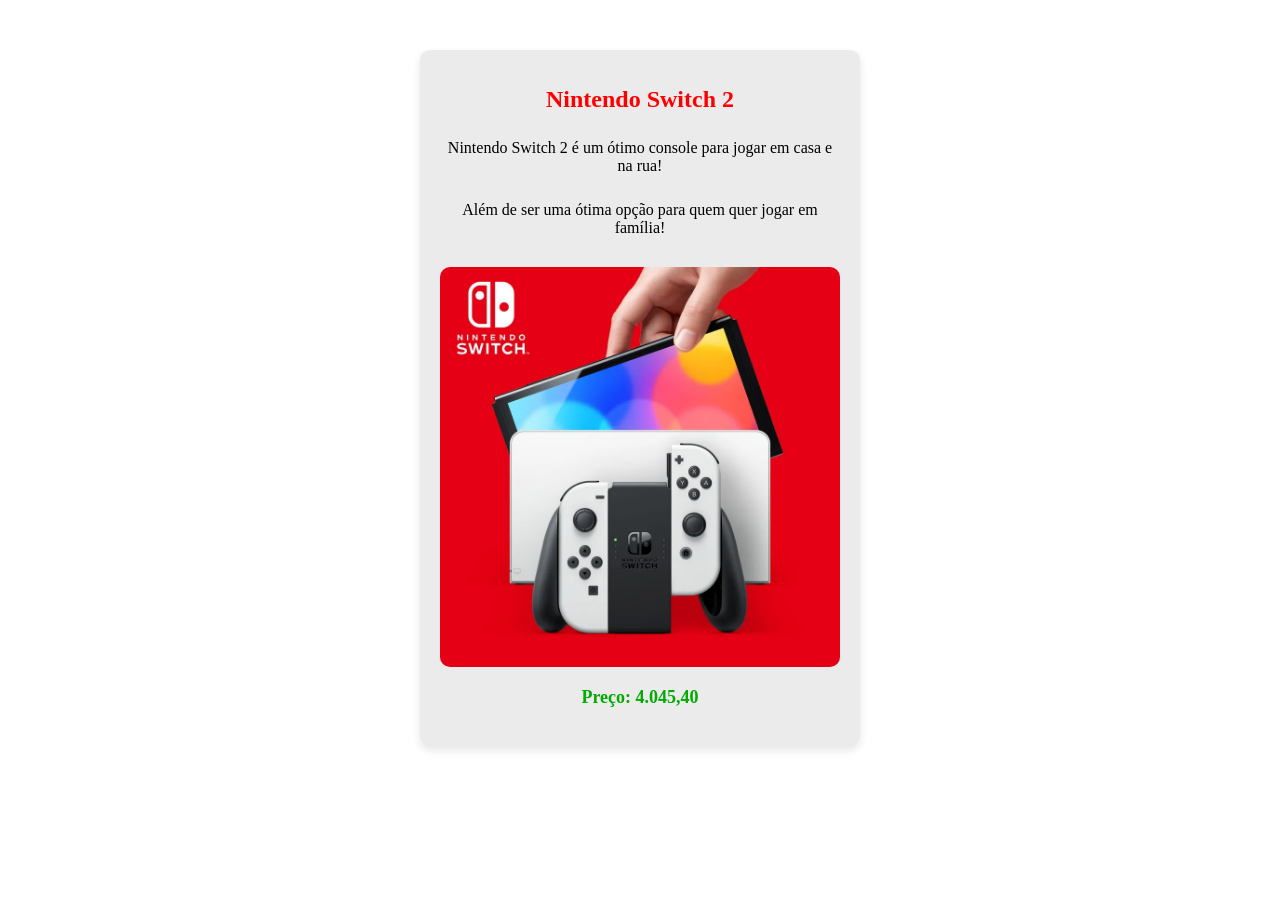
==== index.html @ 99c6e974 "feat: adiciona card nintendo switch 2" ====
<!DOCTYPE html>
<html lang="PT-BR">
<head>
    <meta charset="UTF-8">
    <meta name="viewport" content="width=device-width, initial-scale=1.0">
    <title>LojaOnline</title>
    <link rel="stylesheet" href="style.css">
</head>
<body>
    <div id="containerSwitch">
        <h1 id ="tituloSwitch">Nintendo Switch 2</h1>
        <p class="descricaoSwitch">Nintendo Switch 2 é um ótimo console para jogar em casa e na rua!</p>
        <p class="descricaoSwitch">Além de ser uma ótima opção para quem quer jogar em família!</p>
        <img src="nintendoImage.webp" alt="Imagem do console Nintendo Switch" id = "nintendoImage">
        <p id="precoSwitch">Preço: 4.045,40 </p>
    </div>
</body>
</html>
---- style.css ----
#containerSwitch{
    display: flex;
    flex-direction: column;
    align-items: center;
    justify-content: center;
    padding: 20px;
    background-color: #ebebeb;
    border-radius: 10px;
    box-shadow: 0 4px 8px rgba(0, 0, 0, 0.1);
    max-width: 400px;
    margin: 50px auto;
}

#nintendoImage {
    width: 100%;
    height: auto;
    border-radius: 10px;
    margin-top: 20px;
}

#tituloSwitch {
    font-size: 24px;
    font-weight: bold;
    color: #ff0000;
    margin-bottom: 10px;
}

.descricaoSwitch {
    font-size: 16px;
    color: #000000;
    text-align: center;
    margin-bottom: 10px;
}

#precoSwitch {
    font-size: 18px;
    font-weight: bold;
    color: #03aa03;
    margin-top: 20px;
}
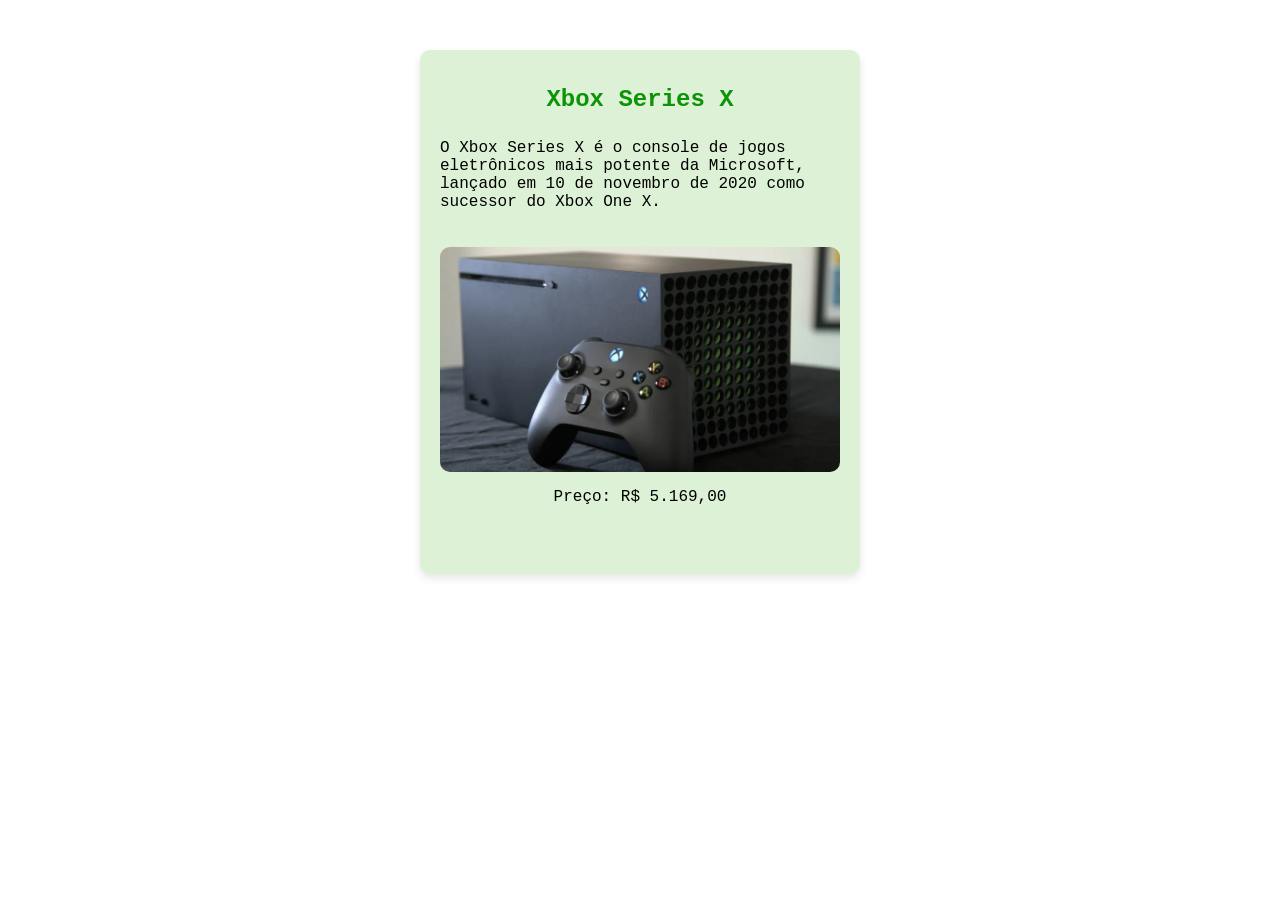
==== commit 3d8ab18c: "Xbox series X" ====
--- a/index.html
+++ b/index.html
@@ -1,18 +1,19 @@
 <!DOCTYPE html>
-<html lang="PT-BR">
+<html lang="en">
 <head>
     <meta charset="UTF-8">
     <meta name="viewport" content="width=device-width, initial-scale=1.0">
-    <title>LojaOnline</title>
     <link rel="stylesheet" href="style.css">
+    <title>Loja Online</title>
 </head>
 <body>
-    <div id="containerSwitch">
-        <h1 id ="tituloSwitch">Nintendo Switch 2</h1>
-        <p class="descricaoSwitch">Nintendo Switch 2 é um ótimo console para jogar em casa e na rua!</p>
-        <p class="descricaoSwitch">Além de ser uma ótima opção para quem quer jogar em família!</p>
-        <img src="nintendoImage.webp" alt="Imagem do console Nintendo Switch" id = "nintendoImage">
-        <p id="precoSwitch">Preço: 4.045,40 </p>
+    <div id="XboxX">
+        <h1 id="tituloXboxX">Xbox Series X</h1>
+        <p>O Xbox Series X é o console de jogos eletrônicos mais potente da Microsoft, lançado em 10 de novembro de 2020 como sucessor do Xbox One X.</p>
+        <img id="imagemXboxX"src="xboxx.png" alt="Xbox Series X">
+        <p>Preço: R$ 5.169,00</p>
+        <p></p>
+
     </div>
 </body>
 </html>
--- a/style.css
+++ b/style.css
@@ -1,40 +1,27 @@
-#containerSwitch{
+#XboxX{
     display: flex;
     flex-direction: column;
     align-items: center;
     justify-content: center;
     padding: 20px;
-    background-color: #ebebeb;
+    background-color: #ddf1d6;
     border-radius: 10px;
     box-shadow: 0 4px 8px rgba(0, 0, 0, 0.1);
     max-width: 400px;
     margin: 50px auto;
+    font-family: 'Courier New', Courier, monospace;
 }
 
-#nintendoImage {
+#imagemXboxX {
     width: 100%;
     height: auto;
     border-radius: 10px;
     margin-top: 20px;
 }
 
-#tituloSwitch {
+#tituloXboxX {
     font-size: 24px;
     font-weight: bold;
-    color: #ff0000;
+    color: #0b9406;
     margin-bottom: 10px;
-}
-
-.descricaoSwitch {
-    font-size: 16px;
-    color: #000000;
-    text-align: center;
-    margin-bottom: 10px;
-}
-
-#precoSwitch {
-    font-size: 18px;
-    font-weight: bold;
-    color: #03aa03;
-    margin-top: 20px;
 }
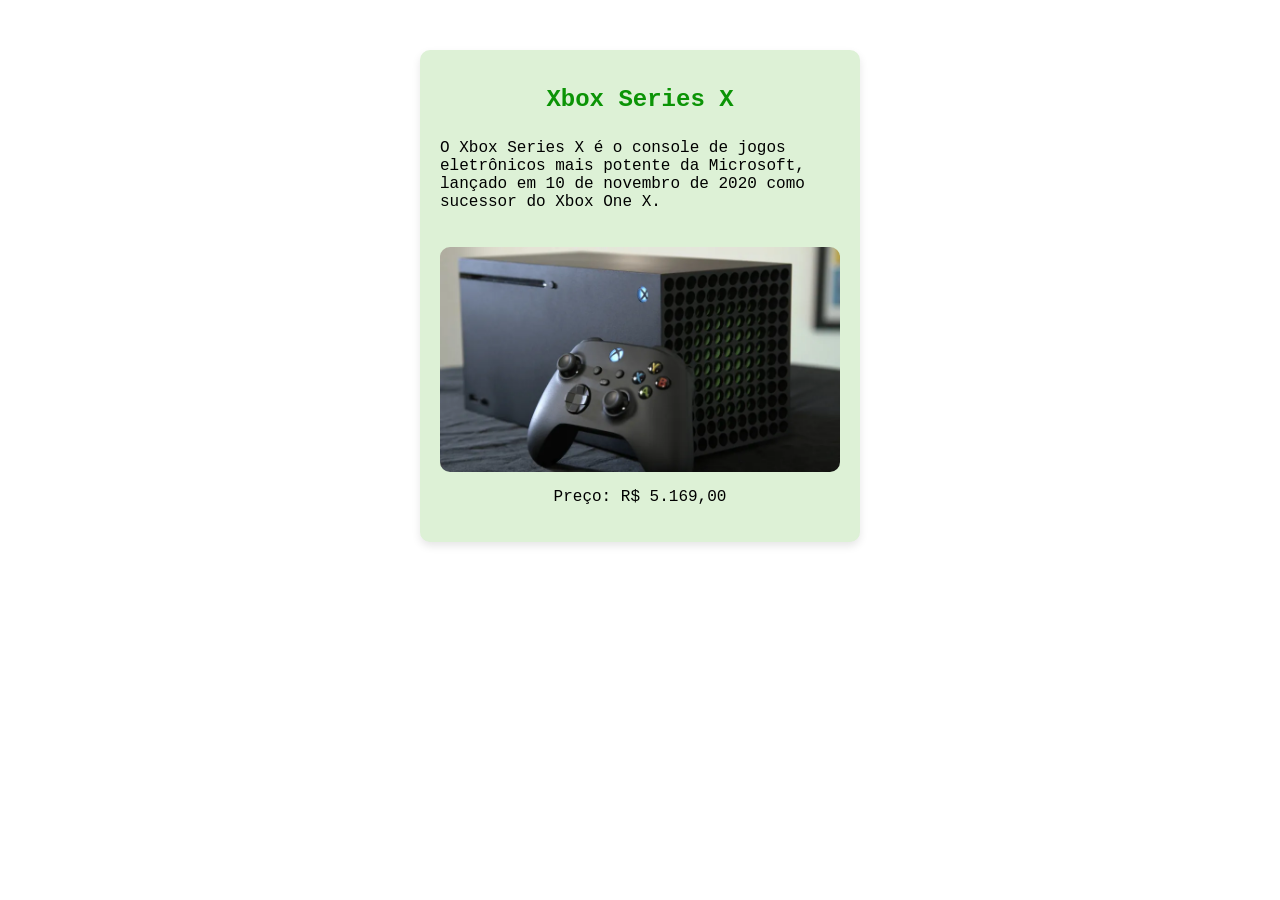
==== commit 974dd018: "Correção" ====
--- a/index.html
+++ b/index.html
@@ -12,8 +12,6 @@
         <p>O Xbox Series X é o console de jogos eletrônicos mais potente da Microsoft, lançado em 10 de novembro de 2020 como sucessor do Xbox One X.</p>
         <img id="imagemXboxX"src="xboxx.png" alt="Xbox Series X">
         <p>Preço: R$ 5.169,00</p>
-        <p></p>
-
     </div>
 </body>
 </html>
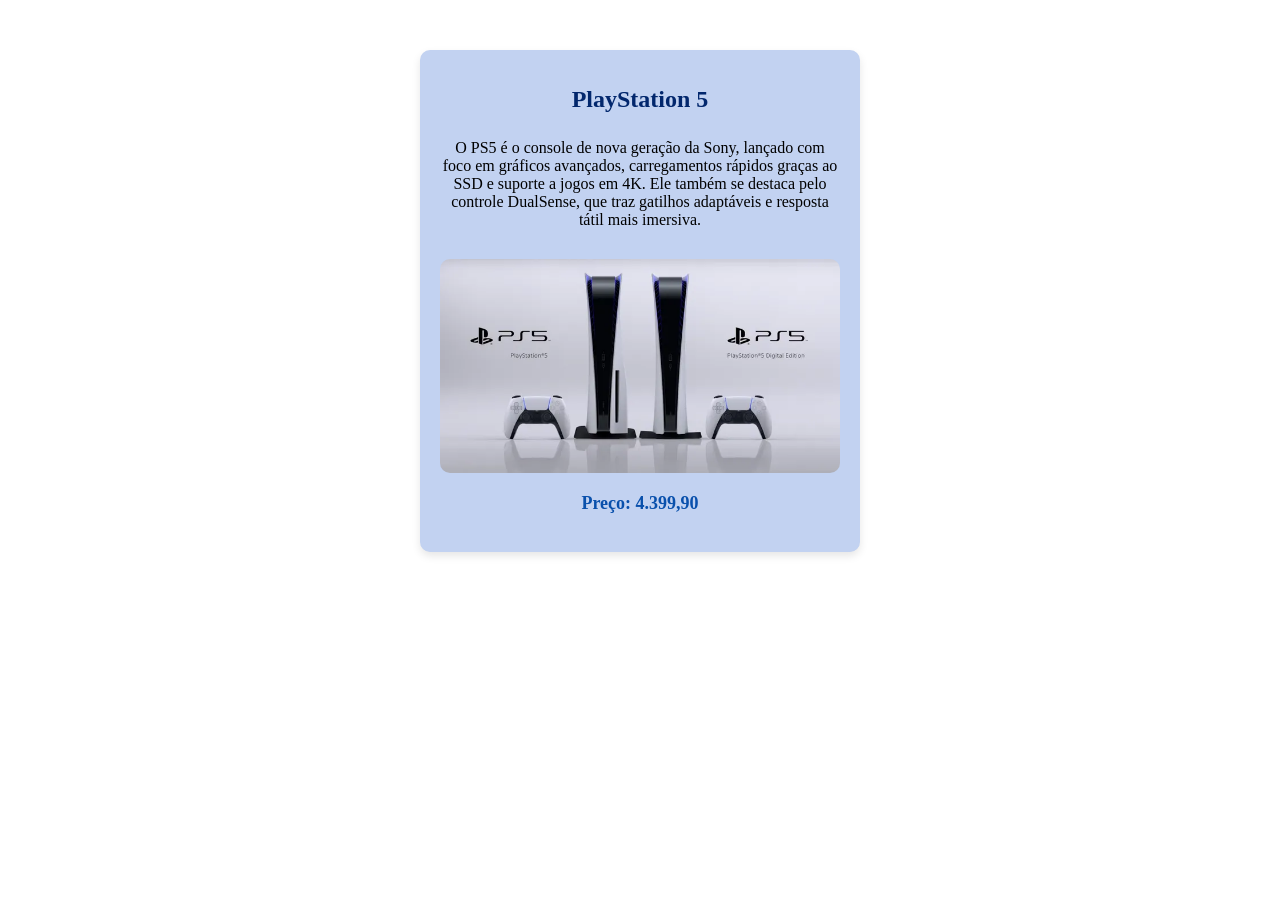
==== commit 6536aa11: "feat: adiciona card do playstation 5" ====
--- a/index.html
+++ b/index.html
@@ -1,17 +1,17 @@
 <!DOCTYPE html>
-<html lang="en">
+<html lang="PT-BR">
 <head>
     <meta charset="UTF-8">
     <meta name="viewport" content="width=device-width, initial-scale=1.0">
-    <link rel="stylesheet" href="style.css">
-    <title>Loja Online</title>
+    <title>LojaOnline</title>
+    <link rel="stylesheet" href="styles.css">
 </head>
 <body>
-    <div id="XboxX">
-        <h1 id="tituloXboxX">Xbox Series X</h1>
-        <p>O Xbox Series X é o console de jogos eletrônicos mais potente da Microsoft, lançado em 10 de novembro de 2020 como sucessor do Xbox One X.</p>
-        <img id="imagemXboxX"src="xboxx.png" alt="Xbox Series X">
-        <p>Preço: R$ 5.169,00</p>
+    <div id="containerPlay">
+        <h1 id ="tituloPlay">PlayStation 5</h1>
+        <p class="descricaoPlay">O PS5 é o console de nova geração da Sony, lançado com foco em gráficos avançados, carregamentos rápidos graças ao SSD e suporte a jogos em 4K. Ele também se destaca pelo controle DualSense, que traz gatilhos adaptáveis e resposta tátil mais imersiva.</p>
+        <img src="playstation5.webp" alt="Imagem do console PlayStation 5" id = "playstation5">
+        <p id="precoPlay">Preço: 4.399,90 </p>
     </div>
 </body>
 </html>
--- a/styles.css
+++ b/styles.css
@@ -0,0 +1,41 @@
+#containerPlay{
+    display: flex;
+    flex-direction: column;
+    align-items: center;
+    justify-content: center;
+    padding: 20px;
+    background-color: #ebebeb;
+    border-radius: 10px;
+    box-shadow: 0 4px 8px rgba(0, 0, 0, 0.1);
+    max-width: 400px;
+    margin: 50px auto;
+    background-color: #c2d2f1;
+}
+
+#playstation5 {
+    width: 100%;
+    height: auto;
+    border-radius: 10px;
+    margin-top: 20px;
+}
+
+#tituloPlay {
+    font-size: 24px;
+    font-weight: bold;
+    color: #02276d;
+    margin-bottom: 10px;
+}
+
+.descricaoPlay {
+    font-size: 16px;
+    color: #000000;
+    text-align: center;
+    margin-bottom: 10px;
+}
+
+#precoPlay {
+    font-size: 18px;
+    font-weight: bold;
+    color: #0950ac;
+    margin-top: 20px;
+}
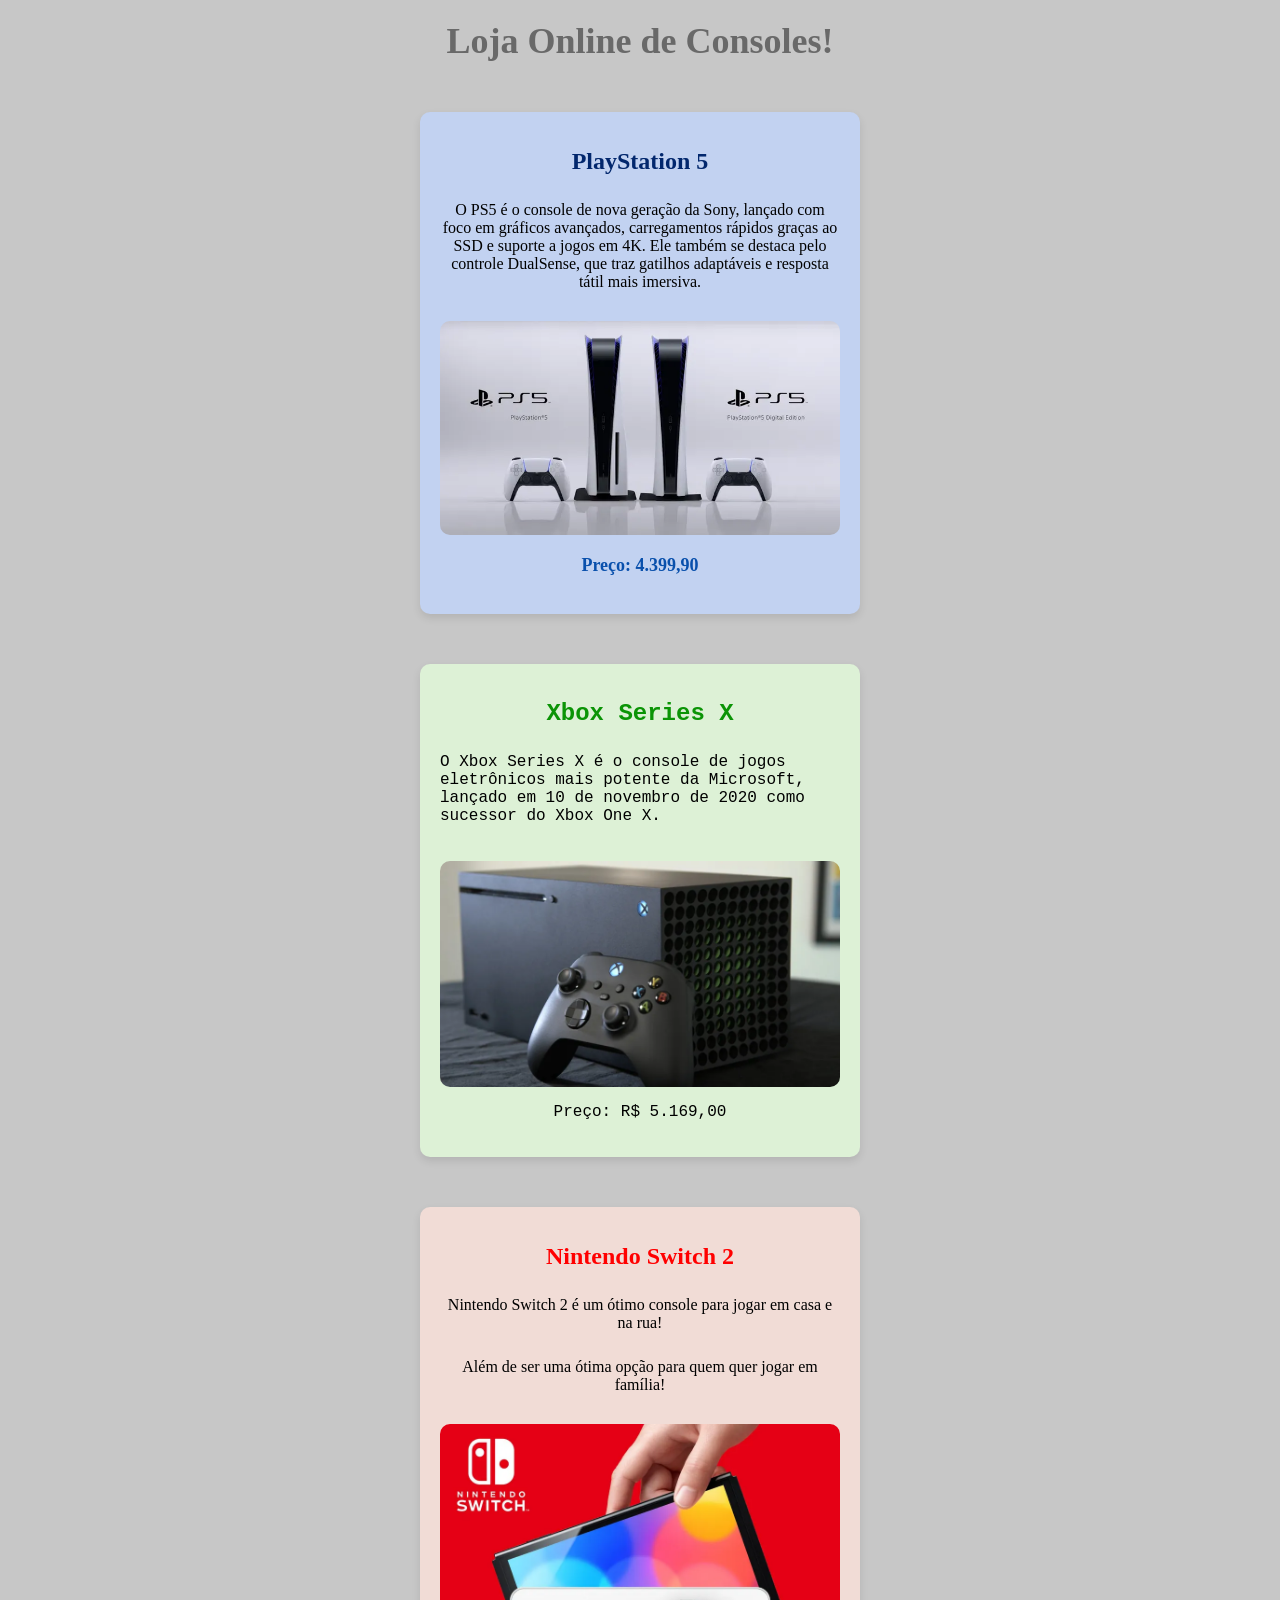
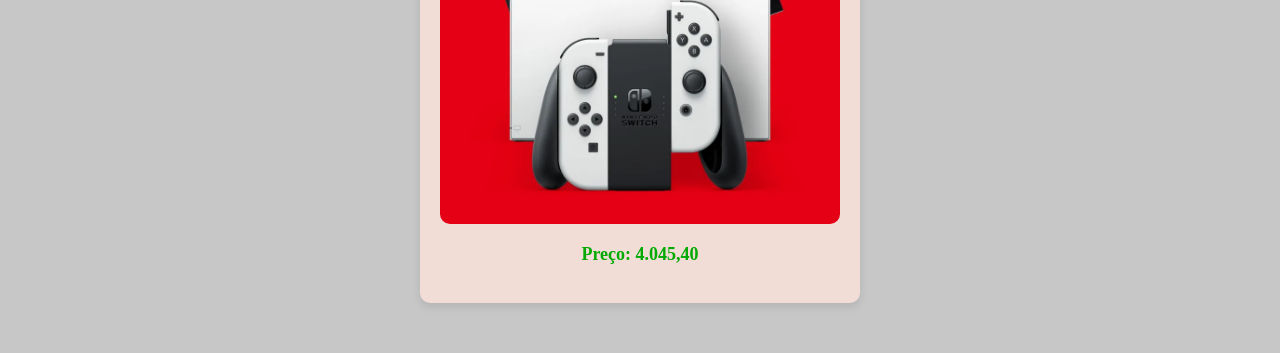
==== commit e9fde081: "feat: adiciona estrutura básica com 3 cards" ====
--- a/index.html
+++ b/index.html
@@ -4,14 +4,33 @@
     <meta charset="UTF-8">
     <meta name="viewport" content="width=device-width, initial-scale=1.0">
     <title>LojaOnline</title>
-    <link rel="stylesheet" href="styles.css">
+    <link rel="stylesheet" href="style.css">
 </head>
 <body>
+    <h1 id = "tituloLoja"> Loja Online de Consoles! </h1>
+    <!-- PlayStation 5 , por: Ana Beatriz Esteves da Silva -->
     <div id="containerPlay">
         <h1 id ="tituloPlay">PlayStation 5</h1>
         <p class="descricaoPlay">O PS5 é o console de nova geração da Sony, lançado com foco em gráficos avançados, carregamentos rápidos graças ao SSD e suporte a jogos em 4K. Ele também se destaca pelo controle DualSense, que traz gatilhos adaptáveis e resposta tátil mais imersiva.</p>
         <img src="playstation5.webp" alt="Imagem do console PlayStation 5" id = "playstation5">
         <p id="precoPlay">Preço: 4.399,90 </p>
     </div>
+
+    <!-- Xbox Series X , por: Gabriela Sosigan Pavaneli Silva -->
+    <div id="XboxX">
+        <h1 id="tituloXboxX">Xbox Series X</h1>
+        <p>O Xbox Series X é o console de jogos eletrônicos mais potente da Microsoft, lançado em 10 de novembro de 2020 como sucessor do Xbox One X.</p>
+        <img id="imagemXboxX"src="xboxx.png" alt="Xbox Series X">
+        <p>Preço: R$ 5.169,00</p>
+    </div>
+
+    <!-- Nintendo Switch 2 , por: Thiago Gomes Stein-->
+    <div id="containerSwitch">
+        <h1 id ="tituloSwitch">Nintendo Switch 2</h1>
+        <p class="descricaoSwitch">Nintendo Switch 2 é um ótimo console para jogar em casa e na rua!</p>
+        <p class="descricaoSwitch">Além de ser uma ótima opção para quem quer jogar em família!</p>
+        <img src="nintendoImage.webp" alt="Imagem do console Nintendo Switch" id = "nintendoImage">
+        <p id="precoSwitch">Preço: 4.045,40 </p>
+    </div>
 </body>
 </html>
--- a/style.css
+++ b/style.css
@@ -0,0 +1,126 @@
+/* Estilização páginas em geral */
+#tituloLoja{
+    font-size: 36px;
+    font-weight: bold;
+    color: #696969;
+    text-align: center;
+    margin-top: 20px;
+}
+
+body{
+    background-color: #c7c7c7;
+}
+
+/* Estilização PlayStation 5: Ana Beatriz Esteves da Silva */
+#containerPlay{
+    display: flex;
+    flex-direction: column;
+    align-items: center;
+    justify-content: center;
+    padding: 20px;
+    background-color: #ebebeb;
+    border-radius: 10px;
+    box-shadow: 0 4px 8px rgba(0, 0, 0, 0.1);
+    max-width: 400px;
+    margin: 50px auto;
+    background-color: #c2d2f1;
+}
+
+#playstation5 {
+    width: 100%;
+    height: auto;
+    border-radius: 10px;
+    margin-top: 20px;
+}
+
+#tituloPlay {
+    font-size: 24px;
+    font-weight: bold;
+    color: #02276d;
+    margin-bottom: 10px;
+}
+
+.descricaoPlay {
+    font-size: 16px;
+    color: #000000;
+    text-align: center;
+    margin-bottom: 10px;
+}
+
+#precoPlay {
+    font-size: 18px;
+    font-weight: bold;
+    color: #0950ac;
+    margin-top: 20px;
+}
+
+/*Estilização Xbox : Gabriela Sosigan Pavaneli Silva*/
+#XboxX{
+    display: flex;
+    flex-direction: column;
+    align-items: center;
+    justify-content: center;
+    padding: 20px;
+    background-color: #ddf1d6;
+    border-radius: 10px;
+    box-shadow: 0 4px 8px rgba(0, 0, 0, 0.1);
+    max-width: 400px;
+    margin: 50px auto;
+    font-family: 'Courier New', Courier, monospace;
+}
+
+#imagemXboxX {
+    width: 100%;
+    height: auto;
+    border-radius: 10px;
+    margin-top: 20px;
+}
+
+#tituloXboxX {
+    font-size: 24px;
+    font-weight: bold;
+    color: #0b9406;
+    margin-bottom: 10px;
+}
+
+/* Estilização Nintendo Switch : Thiago Gomes Stein*/
+#containerSwitch{
+    display: flex;
+    flex-direction: column;
+    align-items: center;
+    justify-content: center;
+    padding: 20px;
+    background-color: #f1dcd6;
+    border-radius: 10px;
+    box-shadow: 0 4px 8px rgba(0, 0, 0, 0.1);
+    max-width: 400px;
+    margin: 50px auto;
+}
+
+#nintendoImage {
+    width: 100%;
+    height: auto;
+    border-radius: 10px;
+    margin-top: 20px;
+}
+
+#tituloSwitch {
+    font-size: 24px;
+    font-weight: bold;
+    color: #ff0000;
+    margin-bottom: 10px;
+}
+
+.descricaoSwitch {
+    font-size: 16px;
+    color: #000000;
+    text-align: center;
+    margin-bottom: 10px;
+}
+
+#precoSwitch {
+    font-size: 18px;
+    font-weight: bold;
+    color: #03aa03;
+    margin-top: 20px;
+}
